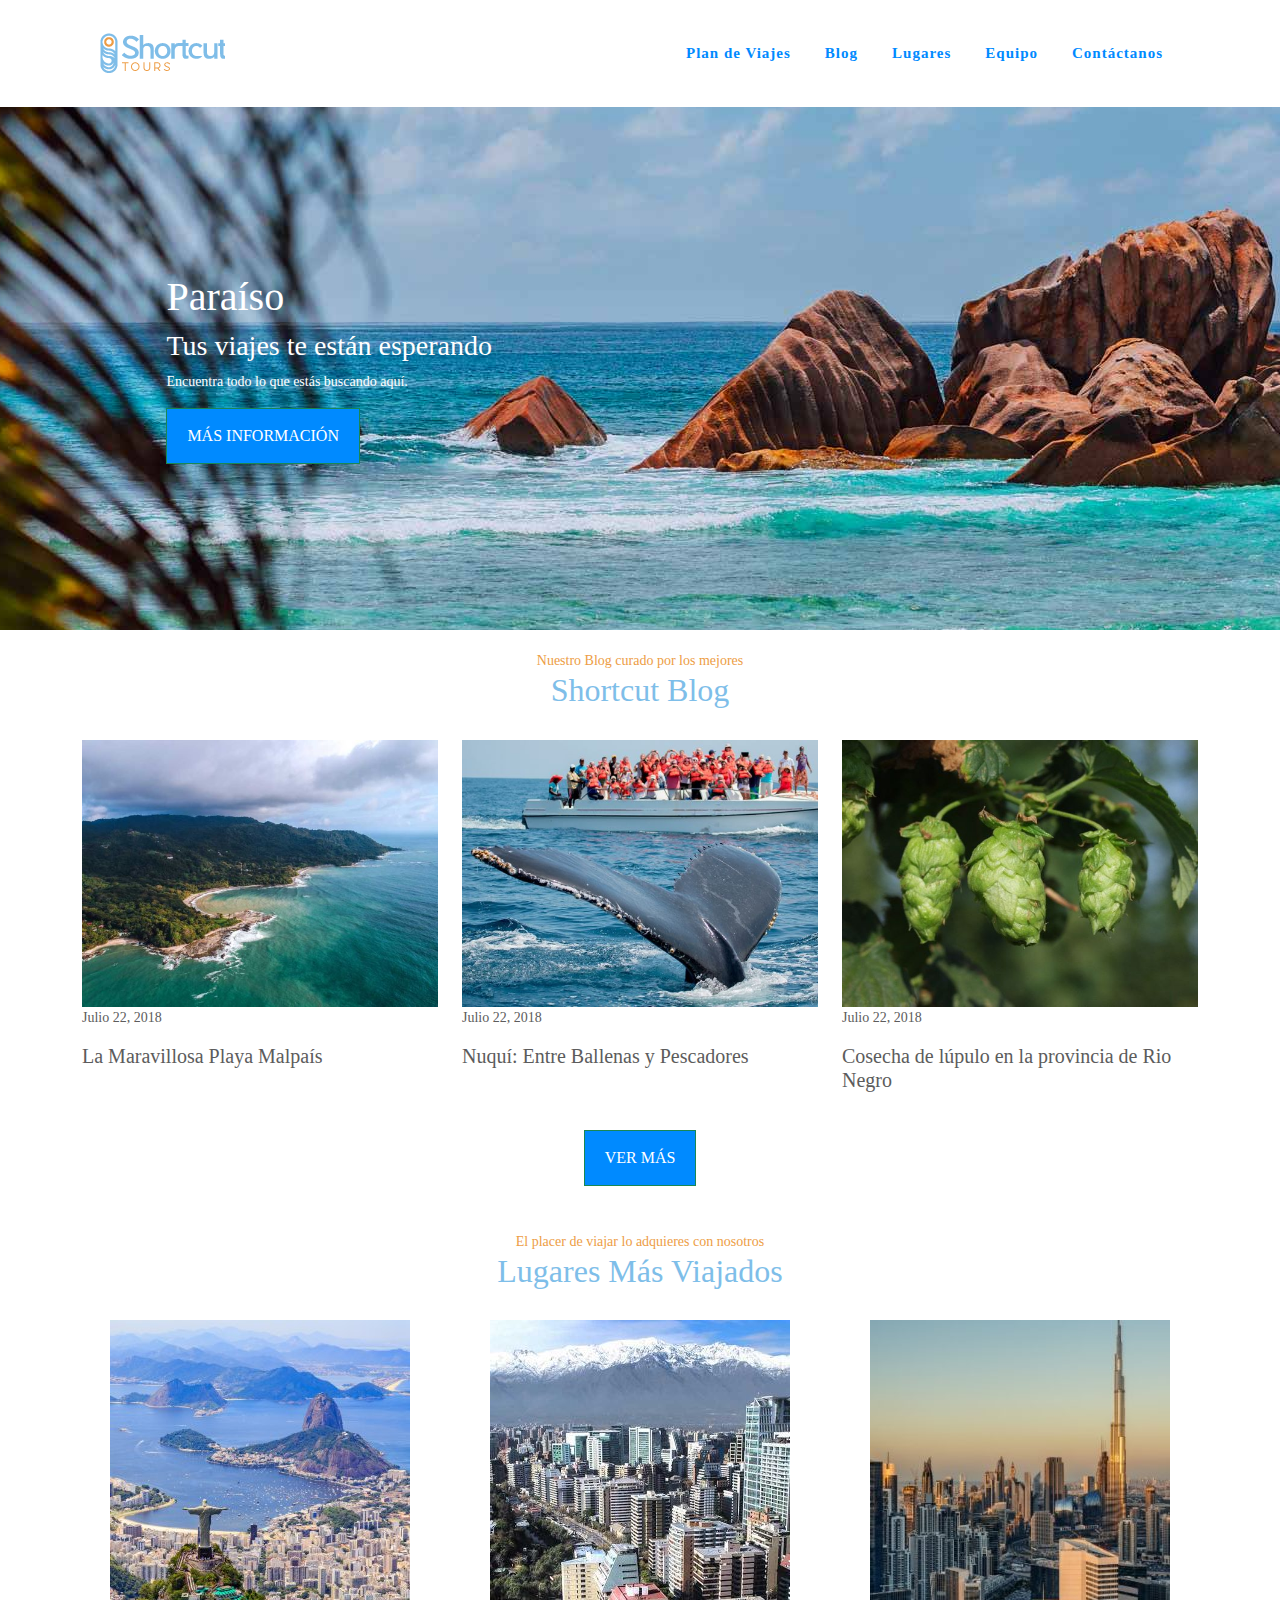
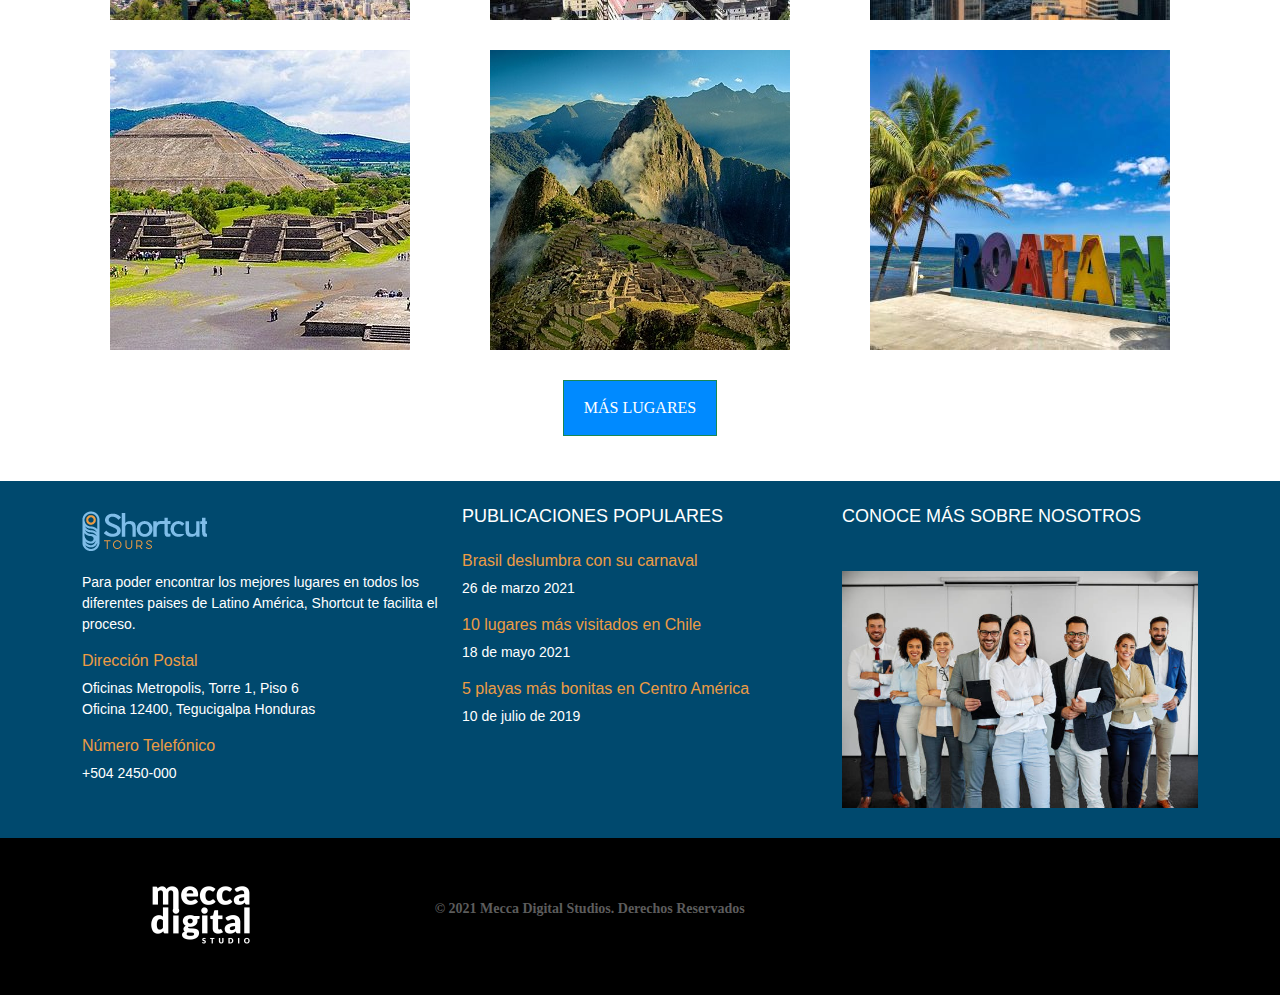
==== index.html @ 5da92c89 "Lugares" ====
<!doctype html>
<html>
<head>
<meta charset="UTF-8">
<meta name="viewport" content="width=device-width, initial-scale=1.0">
<title>Shortcut Tours - Home page</title>
<link href="css/bootstrap.min.css" rel="stylesheet">
<link href="css/style.css" rel="stylesheet">
<link href="css/bootstrap-custom.css" rel="stylesheet">
</head>

<body>
	
	<header> 
	
	<nav class="navbar navbar-expand-lg navbar-light bg-light">
  <a class="navbar-brand" href="index.html">
			<img src="img/logo_shortcuttours.png" alt="Shortcut-tours" class="img-fluid">
			</a>
  <button class="navbar-toggler" type="button" data-bs-toggle="collapse" data-bs-target="#navbar" aria-controls="navbar" aria-expanded="false" aria-label="Toggle navigation">
    	
			<i class="fas fa-bars"></i>	  
  </button>

  <div class="collapse navbar-collapse" id="navbar">
    <ul class="navbar-nav ms-auto">
      <li>
        <a class="nav-link" href="#">Plan de Viajes</a>
      </li>
      <li class="nav-item">
        <a class="nav-link" href="#">Blog</a>
      </li>
      <li class="nav-item">
        <a class="nav-link" href="lugares.html">Lugares</a>
      </li>
		<li class="nav-item">
        <a class="nav-link" href="#">Equipo</a>
		</li>
		<li class="nav-item">
        <a class="nav-link" href="contactanos.html">Contáctanos</a>
      </li>
		
	
    </ul>
  </div>
</nav>	
	
	
	
	
	</header>
			
	<section id="hero">
			<div class="row">
				<article class="col-md-6 col-sm-6 col-12">
					<h1>Paraíso</h1>
					<h3>Tus viajes te están esperando</h3>
					<p>Encuentra todo lo que estás buscando aquí.</p>
					<a href="index.html" class="btn btn-success">Más Información</a>
					</article>
			</div>
	</section>
	
	<section id="shortcut-blog" class="section">
		<div class="container">
		<div class="row">
		<p class="subtitulo">Nuestro Blog curado por los mejores</p>
			<h2 class="titulo">Shortcut Blog</h2>
		
				<article class="col-md-4 col-sm-4 col-12">
					<img src="img/FOTO-BLOG-2.jpg" alt="playa-en-malpais" class="img-fluid">
					<p>Julio 22, 2018</p>
					<h5>La Maravillosa Playa Malpaís</h5>
				</article>
			
		 		 <article class="col-md-4 col-sm-4 col-12">
					<img src="img/nuqui2.jpg" alt="ballena-de-chile" class="img-fluid">
					<p>Julio 22, 2018</p> 
					<h5>Nuquí: Entre Ballenas y Pescadores</h5>
				</article>
			
				<article class="col-md-4 col-sm-4 col-12">
					<img src="img/lupulo.jpg" alt="lupulo" class="img-fluid">
					<p>Julio 22, 2018</p>
					<h5>Cosecha de lúpulo en la provincia de Rio Negro</h5>
				</article>
			
				</div>
				<div class="text-center">
				<a href="index.html" class="btn btn-success">Ver más</a>
				</div>
		</div>
	</section>
	
		<section id="lugaresmasviajados" class="section">
			<p class="subtitulo">El placer de viajar lo adquieres con nosotros</p>
			<h2 class="titulo">Lugares Más Viajados</h2>
		<div class="container">
		<div class="row">
				<article class="col-md-4 col-sm-4 col-12">
					<img src="img/brazil.jpg" alt="brazil-paisaje" class="img-fluid">
				</article>
			
				<article class="col-md-4 col-sm-4 col-12">
					<img src="img/chile.jpg" alt="chile-paisaje" class="img-fluid">
				</article>
			
				<article class="col-md-4 col-sm-4 col-12">
					<img src="img/Dubai.jpg" alt="dubai-paisaje" class="img-fluid">
				</article>
				</div>
				<div class="row">
				<article class="col-md-4 col-sm-4 col-12">
					<img src="img/mexico.jpg" alt="mexico-paisaje" class="img-fluid">
				</article>
					
				<article class="col-md-4 col-sm-4 col-12">
					<img src="img/Machu-Picchu.jpg" alt="peru-paisaje" class="img-fluid">
				</article>
			
				<article class="col-md-4 col-sm-4 col-12">
					<img src="img/roatan.jpeg" alt="roatan-paisaje" class="img-fluid">
				</article>
			</div>
			</div>
			<a href="lugares.html" class="btn btn-success">Más Lugares</a>
	</section>
			
	<footer>
		<div class="container">
			<div class="row">
				<article class="col-md-4 col-sm-7 col-12">
					<img src="img/logo_shortcuttours.png" alt="logotipo" class="img-fluid">
					<p>Para poder encontrar los mejores lugares en todos los diferentes paises de Latino América, Shortcut te facilita el proceso. </p>
					<h6>Dirección Postal</h6>
					<p>Oficinas Metropolis, Torre 1, Piso 6 <br>Oficina 12400, Tegucigalpa Honduras</p>
					<h6>Número Telefónico</h6>
					<p>+504 2450-000</p>
				</article>
				
				<article class="col-md-4 col-sm-4 col-12">
					<h4>Publicaciones Populares</h4>
					<h6>Brasil deslumbra con su carnaval</h6>
					<p>26 de marzo 2021</p>
					<h6>10 lugares más visitados en Chile</h6>
					<p>18 de mayo 2021</p>
					<h6>5 playas más bonitas en Centro América</h6>
					<p>10 de julio de 2019</p>
				</article>
				
				<article class="col-md-4 col-sm-4 col-12">
					
					<h4>Conoce más sobre nosotros</h4>
					<img src="img/team.jpeg" alt="team" class="img-fluid">
					
      
		
		
	</footer>
<section id="meca-digital">
	<div class="row">
		<article class="col-md-4 col-sm-4 col-12">
				<img src="img/mecca_logotipo_blanco_pequeคo-01.png" alt="logo-meca" class="img-fluid">
		</article>
		
		<article class="col-md-4 col-sm-4 col-12">
			<p><b> &copy; 2021 Mecca Digital Studios. Derechos Reservados</b></p>
		</article>
		
		</div>	
		</section>
	
	
	
	
	<script src="js/jquery.min.js"></script>
	<script src="js/bootstrap.min.js"></script>
</body>
</html>
---- css/style.css ----
:root{
	--color-texto:#5C5C5C;
	--color-azul:#008aff;
	--color-naranja:#ed9d45;
	
}




body{
	font-family: "Pier Sans", "Pier Sans Italic", "Pier Sans Light";
	font-size: 14px;
	color: #5C5C5C;
}

header{
	padding:20px 100px;
	
}

#hero{
	background-image: url("../img/slider-01.jpg");
	background-repeat:no-repeat;
	background-size: auto;
	background-position: center;
	padding: 13%;
	color: #FFFFFF;
	margin-bottom: 20px;
}
#hero-page{
	background-image: url("../img/arbol-japon.jpeg");
	background-repeat:no-repeat;
	background-size: 100%;
	background-position: center;
	padding: 13%;
	color: #FFFFFF;
	margin-bottom: 20px;
}

#hero .btn{
	border-radius: 0;
	padding: 15px 20px;
	text-transform: uppercase;
	background-color: #008aff;
}

	
#shortcut-blog .btn-success{
	margin-top: 30px;
	border-radius: 0;
	padding: 15px 20px;
	text-transform: uppercase;
	background-color: #008aff;
	align-content: center;
	
}

.titulo{
	text-align: center;
	font: 900;
	margin-bottom: 30px;
	color: #7ebee9;

}
.titulo-page{
	text-align: center;
	font-size: 34px;
	color: white;
	font: bold;
	
}

.subtitulo{
	text-align: center;
	color: #ed9d45;
	width: 50%;
	Margin: auto;
	
	
	
}

#lugaresmasviajados{ 
	padding: 40px 5px;
	text-align: center;
	margin: 5px;
}

#lugaresmasviajados .btn{
	margin: auto;
	border-radius: 0;
	padding: 15px 20px;
	text-transform: uppercase;
	background-color: #008aff;
	align-self: center;
}

#lugaresmasviajados .img-fluid{
	align-content: center;
	margin-bottom: 30px;
}

#lugares .img-fluid{
	align-content: center;
	margin-bottom: 30px;
	
}
#lugares p{
	margin-bottom: 5%;
	
}
	


footer{
	background-color: #00496e;
	padding: 10px 30px;
	color: white;
	font-weight: 100;
	font-family:"Gill Sans", "Gill Sans MT", "Myriad Pro", "DejaVu Sans Condensed", Helvetica, Arial, "sans-serif";
}

footer .img-fluid{
	padding: 20px 0;
}

footer h6{
	color: #ED9C44;
	
}

footer h4{
	text-transform: uppercase;
	font-size: 18px;
	padding: 15px 0;
}

footer p{
	font-size: 14px;
}
#meca-digital{
	background-color: #000000;
}

#meca-digital .img-fluid{
	margin: 5px 100px;
	padding: 20px ;
}

#meca-digital p{
	padding: 60px 0;
}
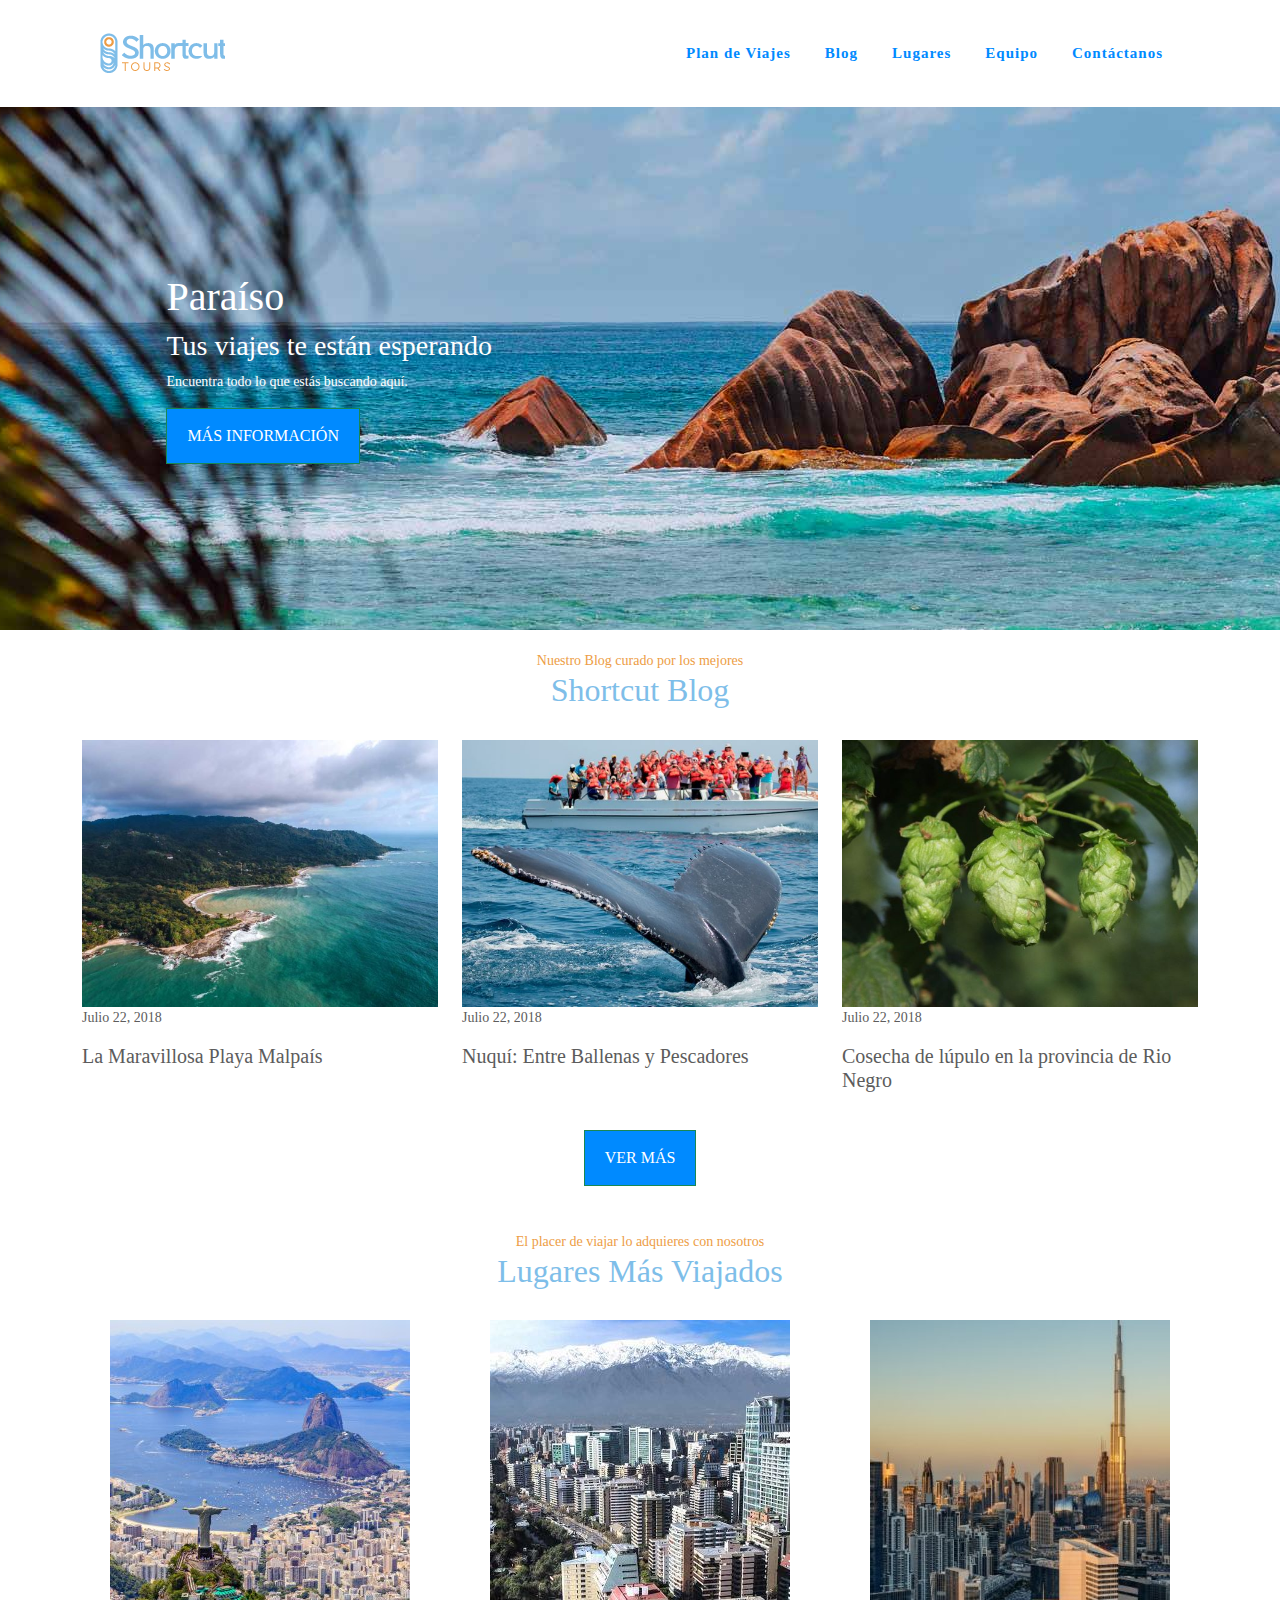
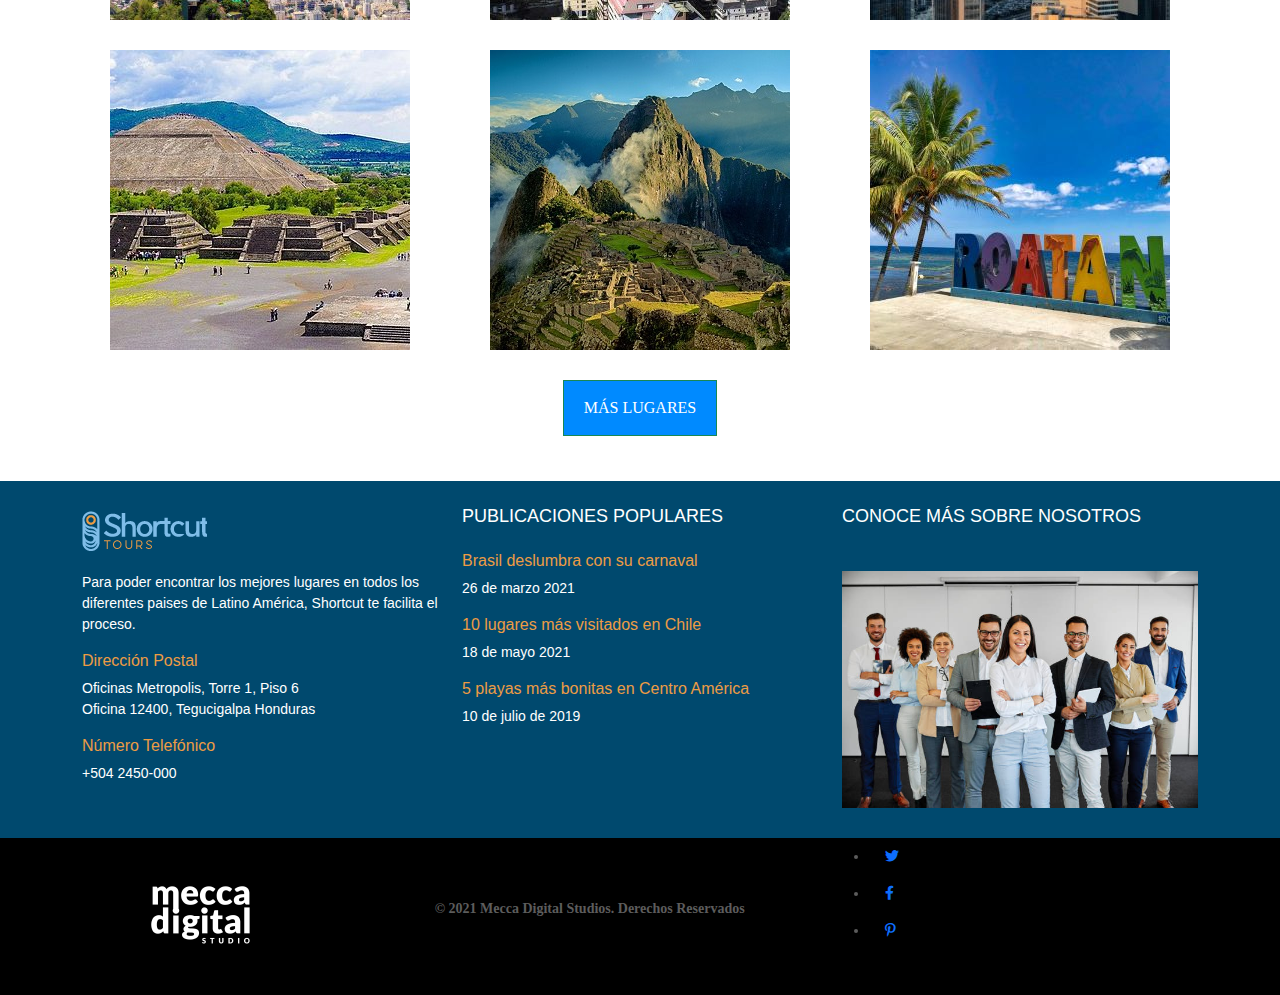
==== commit 4ea493f8: "update" ====
--- a/index.html
+++ b/index.html
@@ -6,6 +6,7 @@
 <title>Shortcut Tours - Home page</title>
 <link href="css/bootstrap.min.css" rel="stylesheet">
 <link href="css/style.css" rel="stylesheet">
+<link href="https://cdnjs.cloudflare.com/ajax/libs/font-awesome/5.15.2/css/all.min.css" rel="stylesheet">
 <link href="css/bootstrap-custom.css" rel="stylesheet">
 </head>
 
@@ -152,8 +153,10 @@
 					
 					<h4>Conoce más sobre nosotros</h4>
 					<img src="img/team.jpeg" alt="team" class="img-fluid">
-					
-      
+				</article>
+			</div>
+			</div>
+
 		
 		
 	</footer>
@@ -167,6 +170,24 @@
 			<p><b> &copy; 2021 Mecca Digital Studios. Derechos Reservados</b></p>
 		</article>
 		
+		<article class="col-md-4 col-sm-4 col-12">		
+		<li class="nav-item">
+        <a class="nav-link" href="https://www.twitter.com" target="_blank">
+			<i class="fab fa-twitter"></i>
+			</a>
+      </li>
+		<li class="nav-item">
+        <a class="nav-link" href="https://www.facebook.com" target="_blank">
+			<i class="fab fa-facebook-f"></i>
+			</a>
+      </li>
+		<li class="nav-item">
+        <a class="nav-link" href="https://www.pinterest.com" target="_blank">
+			<i class="fab fa-pinterest-p"></i>
+			</a>
+			</li>
+		</article>
+		
 		</div>	
 		</section>
 	
--- a/css/style.css
+++ b/css/style.css
@@ -29,7 +29,7 @@
 	margin-bottom: 20px;
 }
 #hero-page{
-	background-image: url("../img/arbol-japon.jpeg");
+	background-image: url("../img/isla-maldives.jpeg");
 	background-repeat:no-repeat;
 	background-size: 100%;
 	background-position: center;
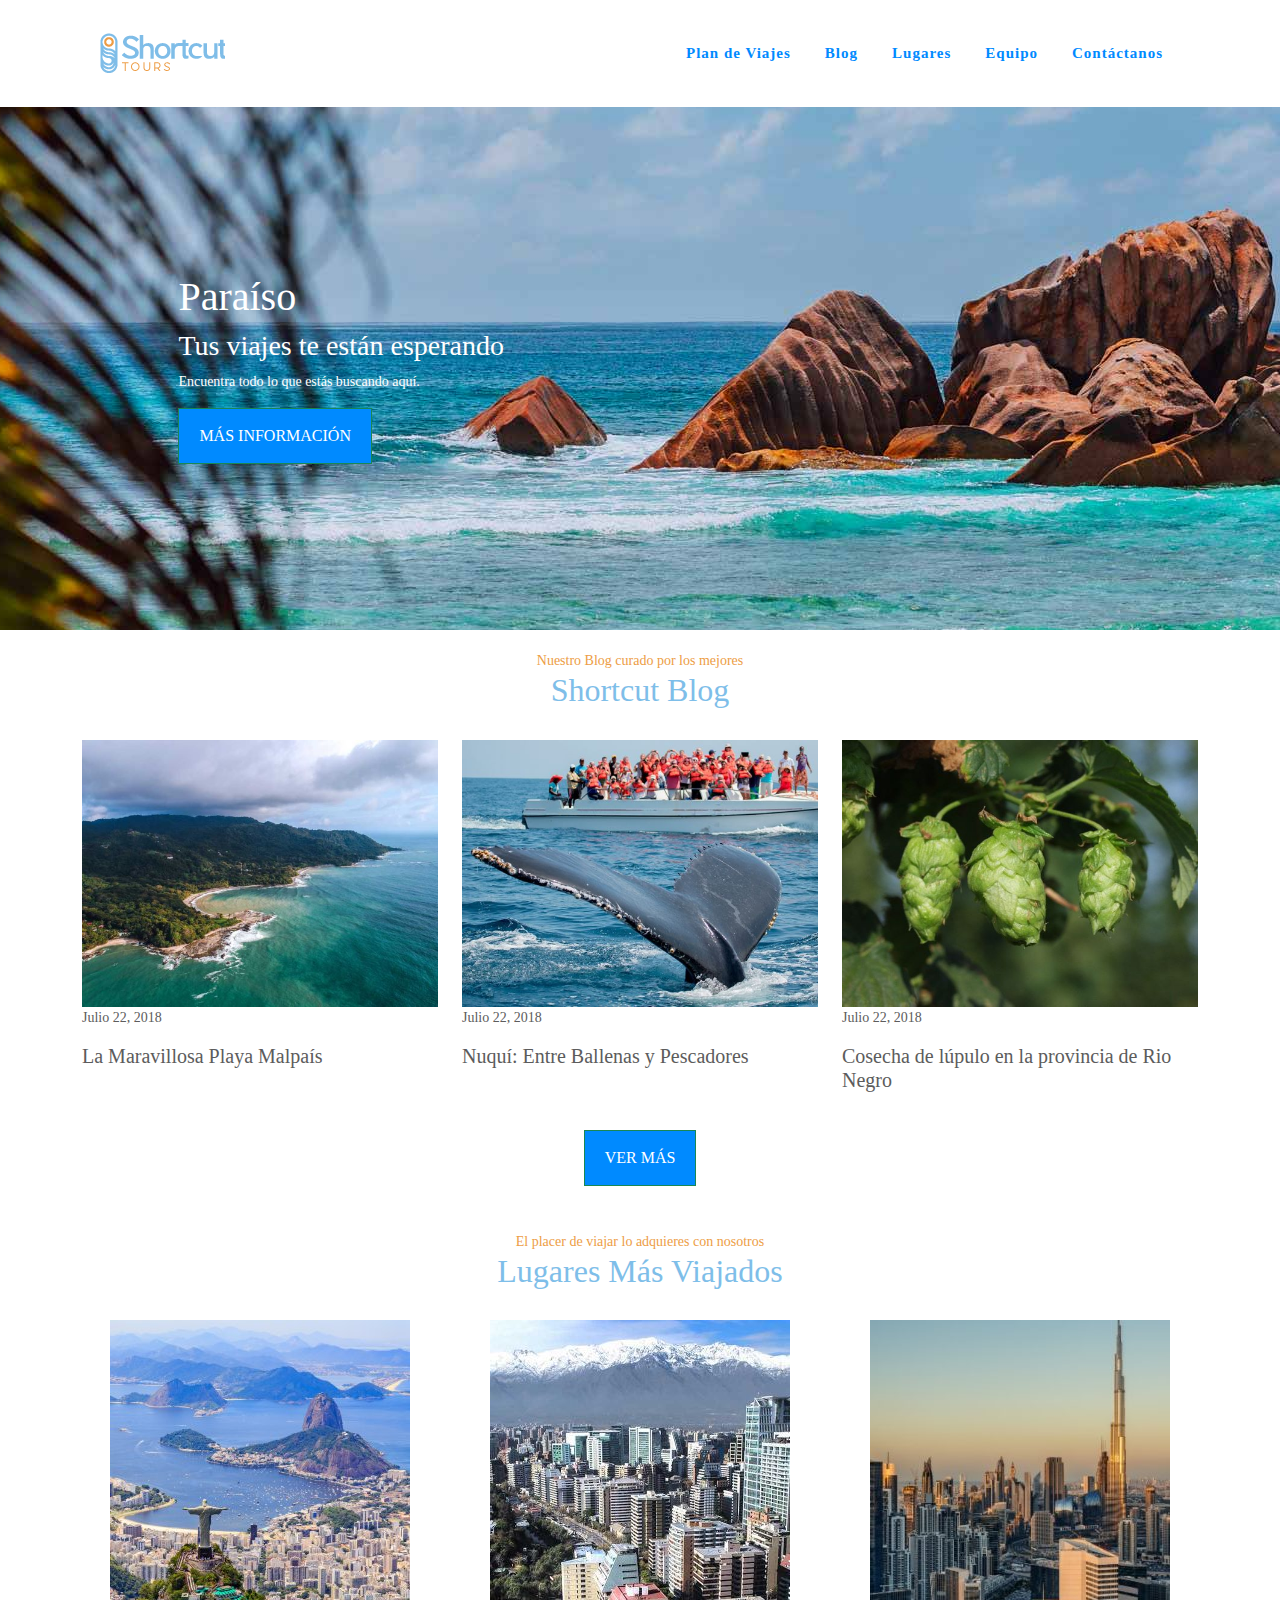
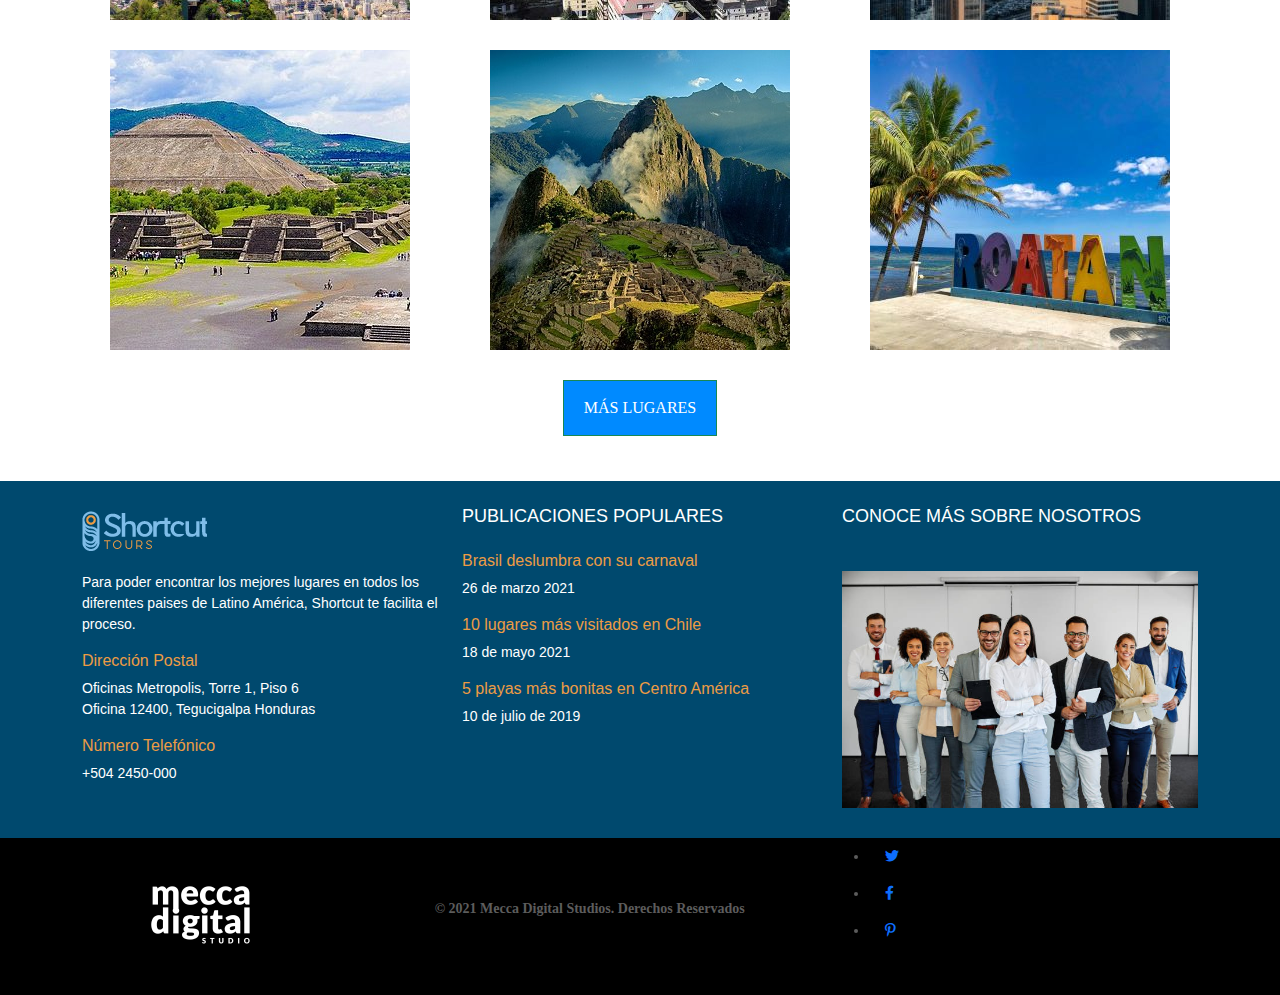
==== commit 811900a9: "martes 30 nov" ====
--- a/index.html
+++ b/index.html
@@ -52,6 +52,7 @@
 	</header>
 			
 	<section id="hero">
+			<div class="container">
 			<div class="row">
 				<article class="col-md-6 col-sm-6 col-12">
 					<h1>Paraíso</h1>
@@ -59,6 +60,7 @@
 					<p>Encuentra todo lo que estás buscando aquí.</p>
 					<a href="index.html" class="btn btn-success">Más Información</a>
 					</article>
+			</div>
 			</div>
 	</section>
 	
@@ -196,5 +198,17 @@
 	
 	<script src="js/jquery.min.js"></script>
 	<script src="js/bootstrap.min.js"></script>
+	
+	
+	<!-- Global site tag (gtag.js) - Google Analytics -->
+<script async src="https://www.googletagmanager.com/gtag/js?id=G-ETH02R417R"></script>
+<script>
+  window.dataLayer = window.dataLayer || [];
+  function gtag(){dataLayer.push(arguments);}
+  gtag('js', new Date());
+
+  gtag('config', 'G-ETH02R417R');
+</script>
+	
 </body>
 </html>
--- a/css/style.css
+++ b/css/style.css
@@ -53,6 +53,13 @@
 	text-transform: uppercase;
 	background-color: #008aff;
 	align-content: center;
+	
+}
+.btn-light{
+	text-transform: uppercase;
+	background-color: #008aff;
+	align-content: center;
+	opacity: .50px;
 	
 }
 
@@ -151,3 +158,7 @@
 #meca-digital p{
 	padding: 60px 0;
 }
+
+
+
+
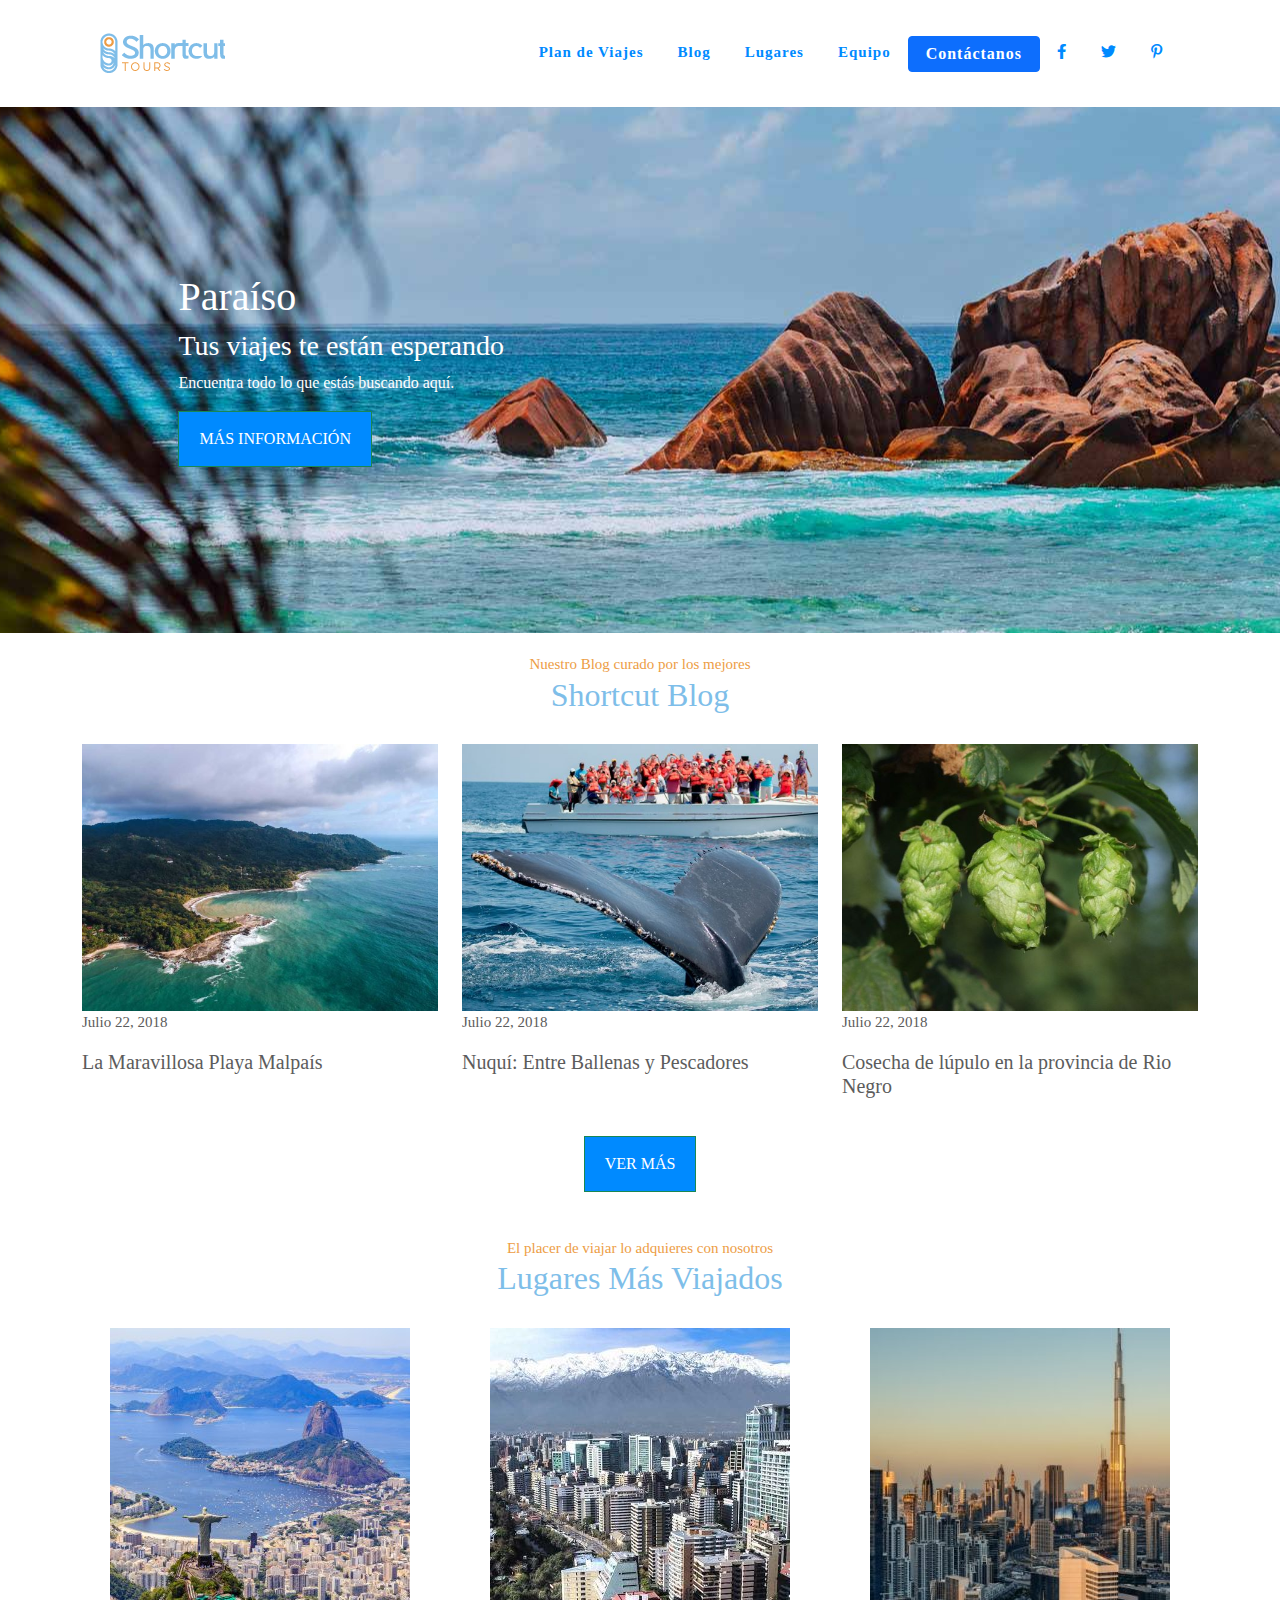
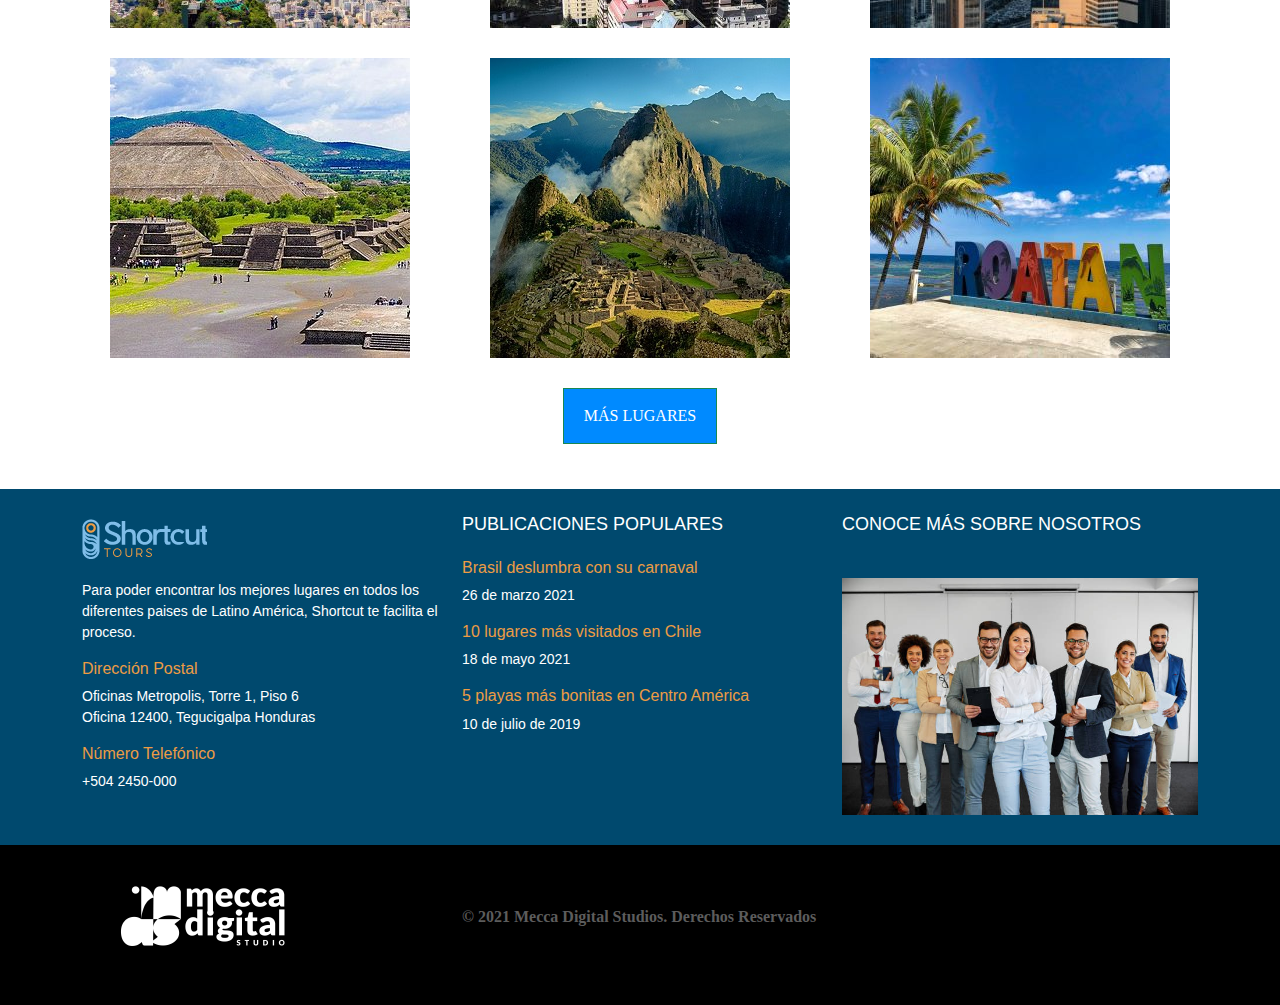
==== commit c258ccf1: "segundo avance" ====
--- a/index.html
+++ b/index.html
@@ -1,214 +1,224 @@
-<!doctype html>
-<html>
-<head>
-<meta charset="UTF-8">
-<meta name="viewport" content="width=device-width, initial-scale=1.0">
-<title>Shortcut Tours - Home page</title>
-<link href="css/bootstrap.min.css" rel="stylesheet">
-<link href="css/style.css" rel="stylesheet">
-<link href="https://cdnjs.cloudflare.com/ajax/libs/font-awesome/5.15.2/css/all.min.css" rel="stylesheet">
-<link href="css/bootstrap-custom.css" rel="stylesheet">
-</head>
-
-<body>
-	
-	<header> 
-	
-	<nav class="navbar navbar-expand-lg navbar-light bg-light">
-  <a class="navbar-brand" href="index.html">
-			<img src="img/logo_shortcuttours.png" alt="Shortcut-tours" class="img-fluid">
-			</a>
-  <button class="navbar-toggler" type="button" data-bs-toggle="collapse" data-bs-target="#navbar" aria-controls="navbar" aria-expanded="false" aria-label="Toggle navigation">
-    	
-			<i class="fas fa-bars"></i>	  
-  </button>
-
-  <div class="collapse navbar-collapse" id="navbar">
-    <ul class="navbar-nav ms-auto">
-      <li>
-        <a class="nav-link" href="#">Plan de Viajes</a>
-      </li>
-      <li class="nav-item">
-        <a class="nav-link" href="#">Blog</a>
-      </li>
-      <li class="nav-item">
-        <a class="nav-link" href="lugares.html">Lugares</a>
-      </li>
-		<li class="nav-item">
-        <a class="nav-link" href="#">Equipo</a>
-		</li>
-		<li class="nav-item">
-        <a class="nav-link" href="contactanos.html">Contáctanos</a>
-      </li>
-		
-	
-    </ul>
-  </div>
-</nav>	
-	
-	
-	
-	
-	</header>
-			
-	<section id="hero">
-			<div class="container">
-			<div class="row">
-				<article class="col-md-6 col-sm-6 col-12">
-					<h1>Paraíso</h1>
-					<h3>Tus viajes te están esperando</h3>
-					<p>Encuentra todo lo que estás buscando aquí.</p>
-					<a href="index.html" class="btn btn-success">Más Información</a>
-					</article>
-			</div>
-			</div>
-	</section>
-	
-	<section id="shortcut-blog" class="section">
-		<div class="container">
-		<div class="row">
-		<p class="subtitulo">Nuestro Blog curado por los mejores</p>
-			<h2 class="titulo">Shortcut Blog</h2>
-		
-				<article class="col-md-4 col-sm-4 col-12">
-					<img src="img/FOTO-BLOG-2.jpg" alt="playa-en-malpais" class="img-fluid">
-					<p>Julio 22, 2018</p>
-					<h5>La Maravillosa Playa Malpaís</h5>
-				</article>
-			
-		 		 <article class="col-md-4 col-sm-4 col-12">
-					<img src="img/nuqui2.jpg" alt="ballena-de-chile" class="img-fluid">
-					<p>Julio 22, 2018</p> 
-					<h5>Nuquí: Entre Ballenas y Pescadores</h5>
-				</article>
-			
-				<article class="col-md-4 col-sm-4 col-12">
-					<img src="img/lupulo.jpg" alt="lupulo" class="img-fluid">
-					<p>Julio 22, 2018</p>
-					<h5>Cosecha de lúpulo en la provincia de Rio Negro</h5>
-				</article>
-			
-				</div>
-				<div class="text-center">
-				<a href="index.html" class="btn btn-success">Ver más</a>
-				</div>
-		</div>
-	</section>
-	
-		<section id="lugaresmasviajados" class="section">
-			<p class="subtitulo">El placer de viajar lo adquieres con nosotros</p>
-			<h2 class="titulo">Lugares Más Viajados</h2>
-		<div class="container">
-		<div class="row">
-				<article class="col-md-4 col-sm-4 col-12">
-					<img src="img/brazil.jpg" alt="brazil-paisaje" class="img-fluid">
-				</article>
-			
-				<article class="col-md-4 col-sm-4 col-12">
-					<img src="img/chile.jpg" alt="chile-paisaje" class="img-fluid">
-				</article>
-			
-				<article class="col-md-4 col-sm-4 col-12">
-					<img src="img/Dubai.jpg" alt="dubai-paisaje" class="img-fluid">
-				</article>
-				</div>
-				<div class="row">
-				<article class="col-md-4 col-sm-4 col-12">
-					<img src="img/mexico.jpg" alt="mexico-paisaje" class="img-fluid">
-				</article>
-					
-				<article class="col-md-4 col-sm-4 col-12">
-					<img src="img/Machu-Picchu.jpg" alt="peru-paisaje" class="img-fluid">
-				</article>
-			
-				<article class="col-md-4 col-sm-4 col-12">
-					<img src="img/roatan.jpeg" alt="roatan-paisaje" class="img-fluid">
-				</article>
-			</div>
-			</div>
-			<a href="lugares.html" class="btn btn-success">Más Lugares</a>
-	</section>
-			
-	<footer>
-		<div class="container">
-			<div class="row">
-				<article class="col-md-4 col-sm-7 col-12">
-					<img src="img/logo_shortcuttours.png" alt="logotipo" class="img-fluid">
-					<p>Para poder encontrar los mejores lugares en todos los diferentes paises de Latino América, Shortcut te facilita el proceso. </p>
-					<h6>Dirección Postal</h6>
-					<p>Oficinas Metropolis, Torre 1, Piso 6 <br>Oficina 12400, Tegucigalpa Honduras</p>
-					<h6>Número Telefónico</h6>
-					<p>+504 2450-000</p>
-				</article>
-				
-				<article class="col-md-4 col-sm-4 col-12">
-					<h4>Publicaciones Populares</h4>
-					<h6>Brasil deslumbra con su carnaval</h6>
-					<p>26 de marzo 2021</p>
-					<h6>10 lugares más visitados en Chile</h6>
-					<p>18 de mayo 2021</p>
-					<h6>5 playas más bonitas en Centro América</h6>
-					<p>10 de julio de 2019</p>
-				</article>
-				
-				<article class="col-md-4 col-sm-4 col-12">
-					
-					<h4>Conoce más sobre nosotros</h4>
-					<img src="img/team.jpeg" alt="team" class="img-fluid">
-				</article>
-			</div>
-			</div>
-
-		
-		
-	</footer>
-<section id="meca-digital">
-	<div class="row">
-		<article class="col-md-4 col-sm-4 col-12">
-				<img src="img/mecca_logotipo_blanco_pequeคo-01.png" alt="logo-meca" class="img-fluid">
-		</article>
-		
-		<article class="col-md-4 col-sm-4 col-12">
-			<p><b> &copy; 2021 Mecca Digital Studios. Derechos Reservados</b></p>
-		</article>
-		
-		<article class="col-md-4 col-sm-4 col-12">		
-		<li class="nav-item">
-        <a class="nav-link" href="https://www.twitter.com" target="_blank">
-			<i class="fab fa-twitter"></i>
-			</a>
-      </li>
-		<li class="nav-item">
-        <a class="nav-link" href="https://www.facebook.com" target="_blank">
-			<i class="fab fa-facebook-f"></i>
-			</a>
-      </li>
-		<li class="nav-item">
-        <a class="nav-link" href="https://www.pinterest.com" target="_blank">
-			<i class="fab fa-pinterest-p"></i>
-			</a>
-			</li>
-		</article>
-		
-		</div>	
-		</section>
-	
-	
-	
-	
-	<script src="js/jquery.min.js"></script>
-	<script src="js/bootstrap.min.js"></script>
-	
-	
-	<!-- Global site tag (gtag.js) - Google Analytics -->
-<script async src="https://www.googletagmanager.com/gtag/js?id=G-ETH02R417R"></script>
-<script>
-  window.dataLayer = window.dataLayer || [];
-  function gtag(){dataLayer.push(arguments);}
-  gtag('js', new Date());
-
-  gtag('config', 'G-ETH02R417R');
-</script>
-	
-</body>
-</html>
+<!doctype html>
+<html>
+<head>
+<meta charset="UTF-8">
+<meta name="viewport" content="width=device-width, initial-scale=1.0">
+<title>Shortcut Tours - Home page</title>
+<link href="css/bootstrap.min.css" rel="stylesheet">
+<link href="css/style.css" rel="stylesheet">
+<link href="https://cdnjs.cloudflare.com/ajax/libs/font-awesome/5.15.2/css/all.min.css" rel="stylesheet">
+<link href="css/bootstrap-custom.css" rel="stylesheet">
+
+
+	
+<meta name="Description" content="Shortcut Tours es un sitio donde puedes encontrar los mejores lugares, blogs y planes de viaje con los mejores destinos turisticos">
+<meta name="Keywords" content="sitios de Turismo, Turismo, viajes, turismo, sitio shortcut tours, Shortcut Tours, Lugares Shortcut Tours, honduras, tegucigalpa, blog, planes de viaje"> 	
+	
+	
+	
+</head>
+
+<body>
+	
+	<header> 
+	
+	<nav class="navbar navbar-expand-lg navbar-light bg-light">
+  <a class="navbar-brand" href="index.html">
+			<img src="img/logo_shortcuttours.png" alt="Shortcut-tours" class="img-fluid">
+			</a>
+  <button class="navbar-toggler" type="button" data-bs-toggle="collapse" data-bs-target="#navbar" aria-controls="navbar" aria-expanded="false" aria-label="Toggle navigation">
+    	
+			<i class="fas fa-bars"></i>	  
+  </button>
+
+  <div class="collapse navbar-collapse" id="navbar">
+    <ul class="navbar-nav ms-auto">
+      <li>
+        <a class="nav-link" href="#">Plan de Viajes</a>
+      </li>
+      <li class="nav-item">
+        <a class="nav-link" href="blog.html">Blog</a>
+      </li>
+      <li class="nav-item">
+        <a class="nav-link" href="lugares.html">Lugares</a>
+      </li>
+		<li class="nav-item">
+        <a class="nav-link" href="#">Equipo</a>
+		</li>
+		<li class="nav-item">
+        <a class="nav-link btn btn-primary" href="contact-us.html">Contáctanos</a>
+      </li>
+		<ul class="navbar-nav ms-auto social-nav">
+					  <li class="nav-item">
+						<a class="nav-link" href="https://www.facebook.com" target="_blank">
+							<i class="fab fa-facebook-f"></i>
+						  </a>
+					  </li>
+					  <li class="nav-item">
+						<a class="nav-link" href="https://www.twitter.com" target="_blank">
+							<i class="fab fa-twitter"></i>
+						  </a>
+					  </li>
+					  <li class="nav-item">
+						<a class="nav-link" href="https://www.pinterest.com" target="_blank">
+							<i class="fab fa-pinterest-p"></i>
+						  </a>
+					  </li>
+				  </ul>
+		
+	
+    </ul>
+  </div>
+</nav>	
+	
+	
+	
+	
+	</header>
+			
+	<section id="hero">
+			<div class="container">
+			<div class="row">
+				<article class="col-md-6 col-sm-6 col-12">
+					<h1>Paraíso</h1>
+					<h3>Tus viajes te están esperando</h3>
+					<p>Encuentra todo lo que estás buscando aquí.</p>
+					<a href="index.html" class="btn btn-success">Más Información</a>
+					</article>
+			</div>
+			</div>
+	</section>
+	
+	<section id="shortcut-blog" class="section">
+		<div class="container">
+		<div class="row">
+		<p class="subtitulo">Nuestro Blog curado por los mejores</p>
+			<h2 class="titulo">Shortcut Blog</h2>
+		
+				<article class="col-md-4 col-sm-4 col-12">
+					<img src="img/FOTO-BLOG-2.jpg" alt="playa-en-malpais" class="img-fluid">
+					<p>Julio 22, 2018</p>
+					<h5>La Maravillosa Playa Malpaís</h5>
+				</article>
+			
+		 		 <article class="col-md-4 col-sm-4 col-12">
+					<img src="img/nuqui2.jpg" alt="ballena-de-chile" class="img-fluid">
+					<p>Julio 22, 2018</p> 
+					<h5>Nuquí: Entre Ballenas y Pescadores</h5>
+				</article>
+			
+				<article class="col-md-4 col-sm-4 col-12">
+					<img src="img/lupulo.jpg" alt="lupulo" class="img-fluid">
+					<p>Julio 22, 2018</p>
+					<h5>Cosecha de lúpulo en la provincia de Rio Negro</h5>
+				</article>
+			
+				</div>
+				<div class="text-center">
+				<a href="blog.html" class="btn btn-success">Ver más</a>
+				</div>
+		</div>
+	</section>
+	
+		<section id="lugaresmasviajados" class="section">
+			<p class="subtitulo">El placer de viajar lo adquieres con nosotros</p>
+			<h2 class="titulo">Lugares Más Viajados</h2>
+		<div class="container">
+		<div class="row">
+				<article class="col-md-4 col-sm-4 col-12">
+					<img src="img/brazil.jpg" alt="brazil-paisaje" class="img-fluid">
+				</article>
+			
+				<article class="col-md-4 col-sm-4 col-12">
+					<img src="img/chile.jpg" alt="chile-paisaje" class="img-fluid">
+				</article>
+			
+				<article class="col-md-4 col-sm-4 col-12">
+					<img src="img/Dubai.jpg" alt="dubai-paisaje" class="img-fluid">
+				</article>
+				</div>
+				<div class="row">
+				<article class="col-md-4 col-sm-4 col-12">
+					<img src="img/mexico.jpg" alt="mexico-paisaje" class="img-fluid">
+				</article>
+					
+				<article class="col-md-4 col-sm-4 col-12">
+					<img src="img/Machu-Picchu.jpg" alt="peru-paisaje" class="img-fluid">
+				</article>
+			
+				<article class="col-md-4 col-sm-4 col-12">
+					<img src="img/roatan.jpeg" alt="roatan-paisaje" class="img-fluid">
+				</article>
+			</div>
+			</div>
+			<a href="lugares.html" class="btn btn-success">Más Lugares</a>
+	</section>
+			
+	<footer>
+		<div class="container">
+			<div class="row">
+				<article class="col-md-4 col-sm-7 col-12">
+					<img src="img/logo_shortcuttours.png" alt="logotipo" class="img-fluid">
+					<p>Para poder encontrar los mejores lugares en todos los diferentes paises de Latino América, Shortcut te facilita el proceso. </p>
+					<h6>Dirección Postal</h6>
+					<p>Oficinas Metropolis, Torre 1, Piso 6 <br>Oficina 12400, Tegucigalpa Honduras</p>
+					<h6>Número Telefónico</h6>
+					<p>+504 2450-000</p>
+				</article>
+				
+				<article class="col-md-4 col-sm-4 col-12">
+					<h4>Publicaciones Populares</h4>
+					<h6>Brasil deslumbra con su carnaval</h6>
+					<p>26 de marzo 2021</p>
+					<h6>10 lugares más visitados en Chile</h6>
+					<p>18 de mayo 2021</p>
+					<h6>5 playas más bonitas en Centro América</h6>
+					<p>10 de julio de 2019</p>
+				</article>
+				
+				<article class="col-md-4 col-sm-4 col-12">
+					
+					<h4>Conoce más sobre nosotros</h4>
+					<img src="img/team.jpeg" alt="team" class="img-fluid">
+				</article>
+			</div>
+			</div>
+
+		
+		
+	</footer>
+<section id="meca-digital">
+	<div class="container">
+	<div class="row">
+		<article class="col-md-4 col-sm-4 col-12">
+				<img src="img/mecca_logotipo_blanco_pequeno-01-01.png" alt="logo-meca" class="img-fluid">
+		</article>
+		
+		<article class="col-md-6 col-sm-4 col-12">
+			<p><b> &copy; 2021 Mecca Digital Studios. Derechos Reservados</b></p>
+		</article>
+		
+		
+		</div>
+		</div>	
+		</section>
+	
+	
+	
+	
+	<script src="js/jquery.min.js"></script>
+	<script src="js/bootstrap.min.js"></script>
+	
+	
+	<!-- Global site tag (gtag.js) - Google Analytics -->
+<script async src="https://www.googletagmanager.com/gtag/js?id=G-ETH02R417R"></script>
+<script>
+  window.dataLayer = window.dataLayer || [];
+  function gtag(){dataLayer.push(arguments);}
+  gtag('js', new Date());
+
+  gtag('config', 'G-ETH02R417R');
+</script>
+	
+</body>
+</html>
--- a/css/style.css
+++ b/css/style.css
@@ -1,164 +1,244 @@
-:root{
-	--color-texto:#5C5C5C;
-	--color-azul:#008aff;
-	--color-naranja:#ed9d45;
-	
-}
-
-
-
-
-body{
-	font-family: "Pier Sans", "Pier Sans Italic", "Pier Sans Light";
-	font-size: 14px;
-	color: #5C5C5C;
-}
-
-header{
-	padding:20px 100px;
-	
-}
-
-#hero{
-	background-image: url("../img/slider-01.jpg");
-	background-repeat:no-repeat;
-	background-size: auto;
-	background-position: center;
-	padding: 13%;
-	color: #FFFFFF;
-	margin-bottom: 20px;
-}
-#hero-page{
-	background-image: url("../img/isla-maldives.jpeg");
-	background-repeat:no-repeat;
-	background-size: 100%;
-	background-position: center;
-	padding: 13%;
-	color: #FFFFFF;
-	margin-bottom: 20px;
-}
-
-#hero .btn{
-	border-radius: 0;
-	padding: 15px 20px;
-	text-transform: uppercase;
-	background-color: #008aff;
-}
-
-	
-#shortcut-blog .btn-success{
-	margin-top: 30px;
-	border-radius: 0;
-	padding: 15px 20px;
-	text-transform: uppercase;
-	background-color: #008aff;
-	align-content: center;
-	
-}
-.btn-light{
-	text-transform: uppercase;
-	background-color: #008aff;
-	align-content: center;
-	opacity: .50px;
-	
-}
-
-.titulo{
-	text-align: center;
-	font: 900;
-	margin-bottom: 30px;
-	color: #7ebee9;
-
-}
-.titulo-page{
-	text-align: center;
-	font-size: 34px;
-	color: white;
-	font: bold;
-	
-}
-
-.subtitulo{
-	text-align: center;
-	color: #ed9d45;
-	width: 50%;
-	Margin: auto;
-	
-	
-	
-}
-
-#lugaresmasviajados{ 
-	padding: 40px 5px;
-	text-align: center;
-	margin: 5px;
-}
-
-#lugaresmasviajados .btn{
-	margin: auto;
-	border-radius: 0;
-	padding: 15px 20px;
-	text-transform: uppercase;
-	background-color: #008aff;
-	align-self: center;
-}
-
-#lugaresmasviajados .img-fluid{
-	align-content: center;
-	margin-bottom: 30px;
-}
-
-#lugares .img-fluid{
-	align-content: center;
-	margin-bottom: 30px;
-	
-}
-#lugares p{
-	margin-bottom: 5%;
-	
-}
-	
-
-
-footer{
-	background-color: #00496e;
-	padding: 10px 30px;
-	color: white;
-	font-weight: 100;
-	font-family:"Gill Sans", "Gill Sans MT", "Myriad Pro", "DejaVu Sans Condensed", Helvetica, Arial, "sans-serif";
-}
-
-footer .img-fluid{
-	padding: 20px 0;
-}
-
-footer h6{
-	color: #ED9C44;
-	
-}
-
-footer h4{
-	text-transform: uppercase;
-	font-size: 18px;
-	padding: 15px 0;
-}
-
-footer p{
-	font-size: 14px;
-}
-#meca-digital{
-	background-color: #000000;
-}
-
-#meca-digital .img-fluid{
-	margin: 5px 100px;
-	padding: 20px ;
-}
-
-#meca-digital p{
-	padding: 60px 0;
-}
-
-
-
-
+@import url('https://fonts.googleapis.com/css2?family=Bungee+Outline&display=swap')
+
+:root{
+
+	--color-texto:#5C5C5C;
+	--color-azul:#008aff;
+	--color-naranja:#ed9d45;
+	
+}
+
+
+
+
+body{
+	font-family: "Pier Sans", "Pier Sans Italic", "Pier Sans Light";
+	font-size: 16px;
+	color: #5C5C5C;
+}
+
+header{
+	padding:20px 100px;
+	
+}
+
+#hero{
+	background-image: url("../img/slider-01.jpg");
+	background-repeat:no-repeat;
+	background-size: auto;
+	background-position: center;
+	padding: 13%;
+	color: #FFFFFF;
+	margin-bottom: 20px;
+}
+#hero-page{
+	background-image: url("../img/1920x1080_maldives-sea-island-bridge-landscape-widescreen.jpg");
+	background-repeat:no-repeat;
+	background-size: 120%;
+	background-position: bottom;
+	padding: 13%;
+	color: #FFFFFF;
+	margin-bottom: 20px;
+}
+#hero-pagecontact-us {
+	background-image: url("../img/contact-us.jpg");
+	background-repeat:no-repeat;
+	background-size: 100%;
+	background-position: center;
+	padding: 13%;
+	color: #FFFFFF;
+	margin-bottom: 20px;
+	font-size:18px;
+	}
+
+	
+#hero .btn{
+	border-radius: 0;
+	padding: 15px 20px;
+	text-transform: uppercase;
+	background-color: #008aff;
+}
+
+	
+#shortcut-blog .btn-success{
+	margin-top: 30px;
+	border-radius: 0;
+	padding: 15px 20px;
+	text-transform: uppercase;
+	background-color: #008aff;
+	align-content: center;
+}
+
+.titulo{
+	text-align: center;
+	font: 900;
+	margin-bottom: 30px;
+	color: #7ebee9;
+
+}
+
+.titulo-page{
+	text-align: center;
+	font-size: 34px;
+	color: white;
+	font: bold;
+	
+}
+
+.subtitulo{
+	text-align: center;
+	color: #ed9d45;
+	width: 50%;
+	Margin: auto;
+}
+
+#lugaresmasviajados{ 
+	padding: 40px 5px;
+	text-align: center;
+	margin: 5px;
+}
+
+#lugaresmasviajados .btn{
+	margin: auto;
+	border-radius: 0;
+	padding: 15px 20px;
+	text-transform: uppercase;
+	background-color: #008aff;
+	align-self: center;
+}
+
+#lugaresmasviajados .img-fluid{
+	align-content: center;
+	margin-bottom: 30px;
+}
+
+#lugares .img-fluid{
+	align-content: center;
+	margin-bottom: 30px;
+	
+}
+#lugares p{
+	margin-bottom: 5%;
+	
+}
+
+footer{
+	background-color: #00496e;
+	padding: 10px 30px;
+	color: white;
+	font-weight: 100;
+	font-family:"Gill Sans", "Gill Sans MT", "Myriad Pro", "DejaVu Sans Condensed", Helvetica, Arial, "sans-serif";
+}
+
+footer .img-fluid{
+	padding: 20px 0;
+}
+
+footer h6{
+	color: #ED9C44;
+}
+
+footer h4{
+	text-transform: uppercase;
+	font-size: 18px;
+	padding: 15px 0;
+}
+
+footer p{
+	font-size: 14px;
+}
+#meca-digital{
+	background-color: #000000;
+}
+
+#meca-digital .img-fluid{
+	margin: 0 10px;
+	padding: 20px ;
+}
+
+#meca-digital p{
+	padding: 60px 0;
+}
+
+#hero-page-blog{
+	background-image: url("../img/playa-blog.jpg");
+	background-repeat:no-repeat;
+	background-size: 100%;
+	background-position: center;
+	padding: 13%;
+	color: #FFFFFF;
+	margin-bottom: 20px;
+}
+
+.subtitulo-blog{
+	text-align: center;
+	color: #fff;
+	font-size: 34px;
+}
+
+#blog{
+	align-content: center;
+	padding: 2% 20%;
+	text-align: center;
+}
+
+#blog h2{
+	text-align: center;
+	font: 900;
+	margin: 20px;
+	color: #7ebee9;
+}
+
+#blog h5{
+	color: #ED9C44;
+}
+.btn-primary{
+	colore: #ffffff;
+}
+
+#blog-2{
+	text-align: center;
+	padding: 2% 20%;
+	align-content: center;	
+}
+#blog-2 h2{
+	text-align: center;
+	font: 900;
+	margin: 20px;
+	color: #7ebee9;
+}
+#blog-2 h5{
+	color: #ED9C44;
+}
+
+#blog-3{
+	text-align: center;
+	padding: 2% 20%;
+	align-content: center;
+}
+#blog-3 h2{
+	text-align: center;
+	font: 900;
+	margin: 20px;
+	color: #7ebee9;
+}
+#blog-3 h5{
+	color: #ED9C44;
+}
+	
+.section p{
+	font-size: 15px;
+}
+
+
+#blog-background .btn-success{
+	border-radius: 0%;
+}
+
+#blog-background{
+	background-color: #fff;
+	margin: 0 10%;
+}
+#blog-fondo-azul{
+	background-color: #7ebee9;
+}
